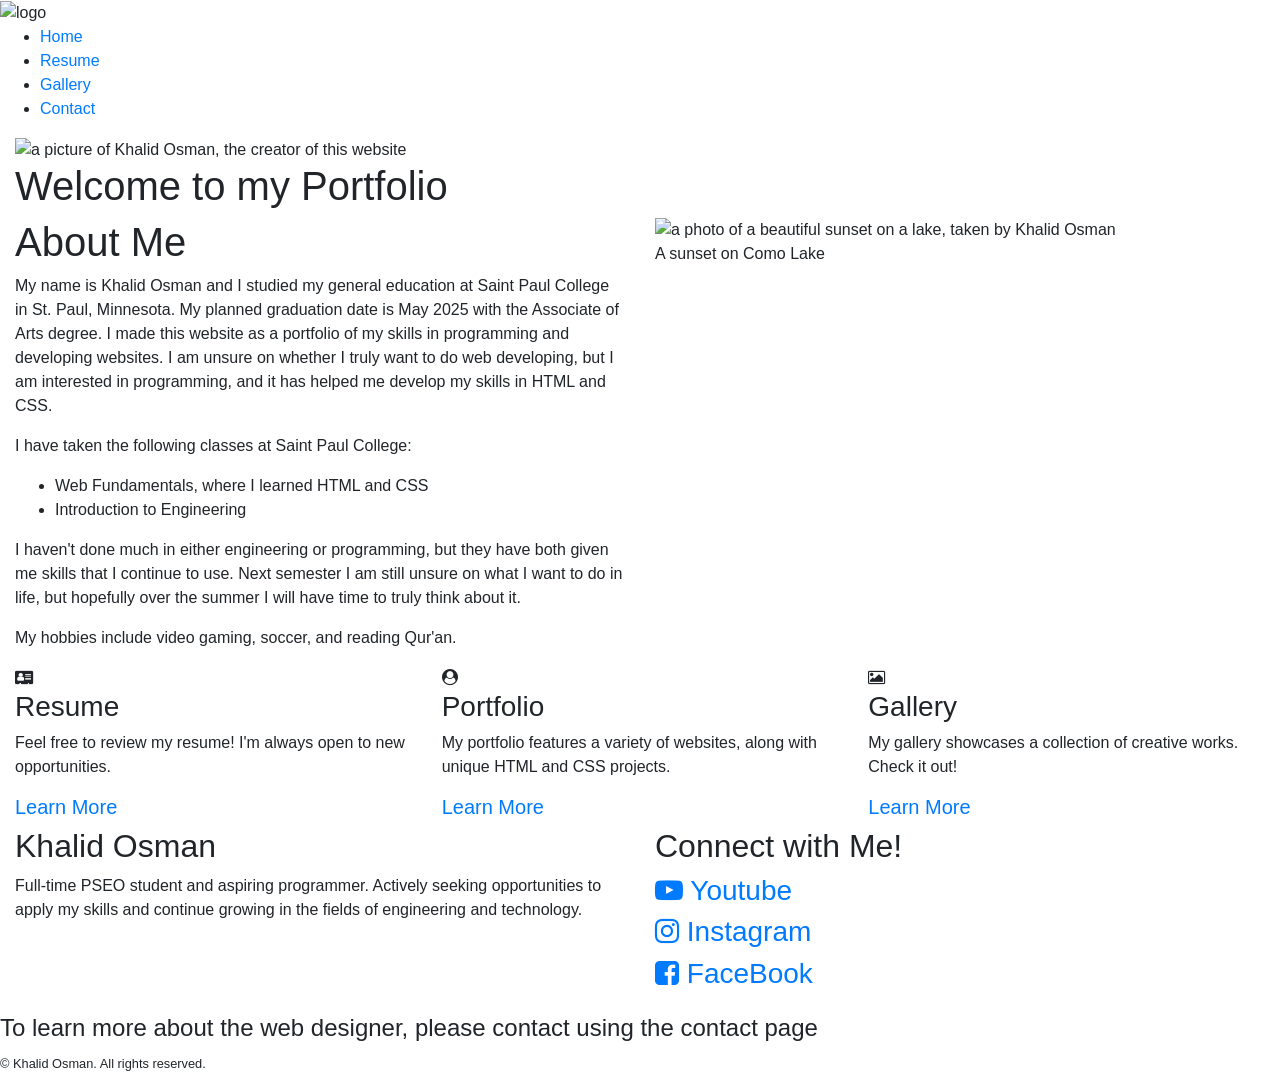
==== index.html @ 5bdfbca0 "Initial Publish" ====
<!DOCTYPE html>
<html lang="en">
<head>
	<meta charset="utf-8">
	<meta name="viewport" content="width=device=width, initial-scale=1, minimum-scale=1" />
	<meta name="description" content="This is an example of a meta description. This will often show up in search results so it is important to write a high quality description for each page of a website">
	<title>Khalid Osman Potfolio :: Home</title>
	<meta name="description" content="This is the home page of Khalid Osman, a student of Susan Metoxen who strives to learn web programming">
	<link rel="stylesheet" href="https://cdnjs.cloudflare.com/ajax/libs/font-awesome/4.7.0/css/font-awesome.min.css">
	<link rel="stylesheet" href="https://cdn.jsdelivr.net/npm/bootstrap@4.6.1/dist/css/bootstrap.min.css">
	<link rel="stylesheet" href="style.css">
</head>
<body>
	<header>
		<img src="images/logo.png" alt="logo" height="157" width="322" class="img-fluid logo">
	</header>
	<nav>
		<ul>
			<li><a href="index.html">Home</a></li>
			<li><a href="resume.html">Resume</a></li>
			<li><a href="gallery.html">Gallery</a></li>
			<li><a href="contact.html">Contact</a></li>
		</ul>
	</nav>
	<div class="main-picture">
		<div class="container-fluid">
			<div class="row">
				<div class="col-sm-12">
					<img src="images/image3.jpg" height="175" width="175" alt="a picture of Khalid Osman, the creator of this website" class="main-picture-2">
					<h1>Welcome to my Portfolio</h1>
				</div>
			</div>
		</div>
	</div>	
	<main>
		<div class="container-fluid">
			<div class="row">
				<div class="col-sm-6">
					<h1>About Me</h1>
					<p>My name is Khalid Osman and I studied my general education at Saint Paul College in St. Paul, Minnesota. My planned graduation date is May 2025 with the Associate of Arts degree. I made this website as a portfolio of my skills in programming and developing websites. I am unsure on whether I truly want to do web developing, but I am interested in programming, and it has helped me develop my skills in HTML and CSS.</p>
					<p>I have taken the following classes at Saint Paul College:</p>
					<ul>
						<li>Web Fundamentals, where I learned HTML and CSS</li>
						<li>Introduction to Engineering</li>
					</ul>
					<p>I haven't done much in either engineering or programming, but they have both given me skills that I continue to use. Next semester I am still unsure on what I want to do in life, but hopefully over the summer I will have time to truly think about it.</p>
					<p>My hobbies include video gaming, soccer, and reading Qur'an.</p>
				</div>
				<div class="col-sm-6">
					<img src="images/image2.jpg" height="600" width="800" alt="a photo of a beautiful sunset on a lake, taken by Khalid Osman" class="home-photo">
					<p>A sunset on Como Lake</p>
				</div>
			</div>
		</div>
		<div class="container-fluid">
			<div class="row">
				<div class="col-sm-4">
					<i class="fa fa-address-card" aria-hidden="true"></i>
					<h3>Resume</h3>
					<p>Feel free to review my resume! I'm always open to new opportunities.</p>
					<a href="resume.html">
						<h5>Learn More</h5>
					</a>
				</div>
				<div class="col-sm-4">
					<i class="fa fa-user-circle" aria-hidden="true"></i>
					<h3>Portfolio</h3>
					<p>My portfolio features a variety of websites, along with unique HTML and CSS projects.</p>
					<a href="index.html">
						<h5>Learn More</h5>
					</a>
				</div>
				<div class="col-sm-4">
					<i class="fa fa-picture-o" aria-hidden="true"></i>
					<h3>Gallery</h3>
					<p>My gallery showcases a collection of creative works. Check it out!</p>
					<a href="gallery.html">
						<h5>Learn More</h5>
					</a>
				</div>
			</div>
		</div>
	</main>
	<footer>
		<blockquote>
			<div class="container-fluid">
				<div class="row">
					<div class="col-sm-6">
						<h2>Khalid Osman</h2>
						<p>Full-time PSEO student and aspiring programmer. Actively seeking opportunities to apply my skills and continue growing in the fields of engineering and technology.</p>
					</div>
					<div class="col-sm-6">
						<h2>Connect with Me!</h2>
						<a href="https://www.youtube.com/channel/UCMiJyd08GP-nueF3Px2SxwA">
							<h3> <i class="fa fa-youtube-play" aria-hidden="true"></i>
							Youtube</h3>
						</a>
						<a href="https://www.instagram.com/khalid_osman1414/">
							<h3><i class="fa fa-instagram" aria-hidden="true"></i>
							Instagram</h3>
						</a>
						<a href="https://www.facebook.com/profile.php?id=61564901271099">
							<h3><i class="fa fa-facebook-square" aria-hidden="true"></i>
							FaceBook</h3>
						</a>
					</div>
				</div>
			</div>
		</blockquote>
		<h4>To learn more about the web designer, please contact using the contact page</h4>
		<small>&copy; Khalid Osman. All rights reserved.</small>
	</footer>
	<!--jQuery, Popper, and Bootstrap Javascript files-->
	<script src="https://cdn.jsdelivr.net/npm/jquery@3.6.0/dist/jquery.slim.min.js"></script>
	<script src="https://cdn.jsdelivr.net/npm/popper.js@1.16.1/dist/umd/popper.min.js"></script>
	<script src="https://cdn.jsdelivr.net/npm/bootstrap@4.6.1/dist/js/bootstrap.bundle.min.js"></script>
</body>
</html>
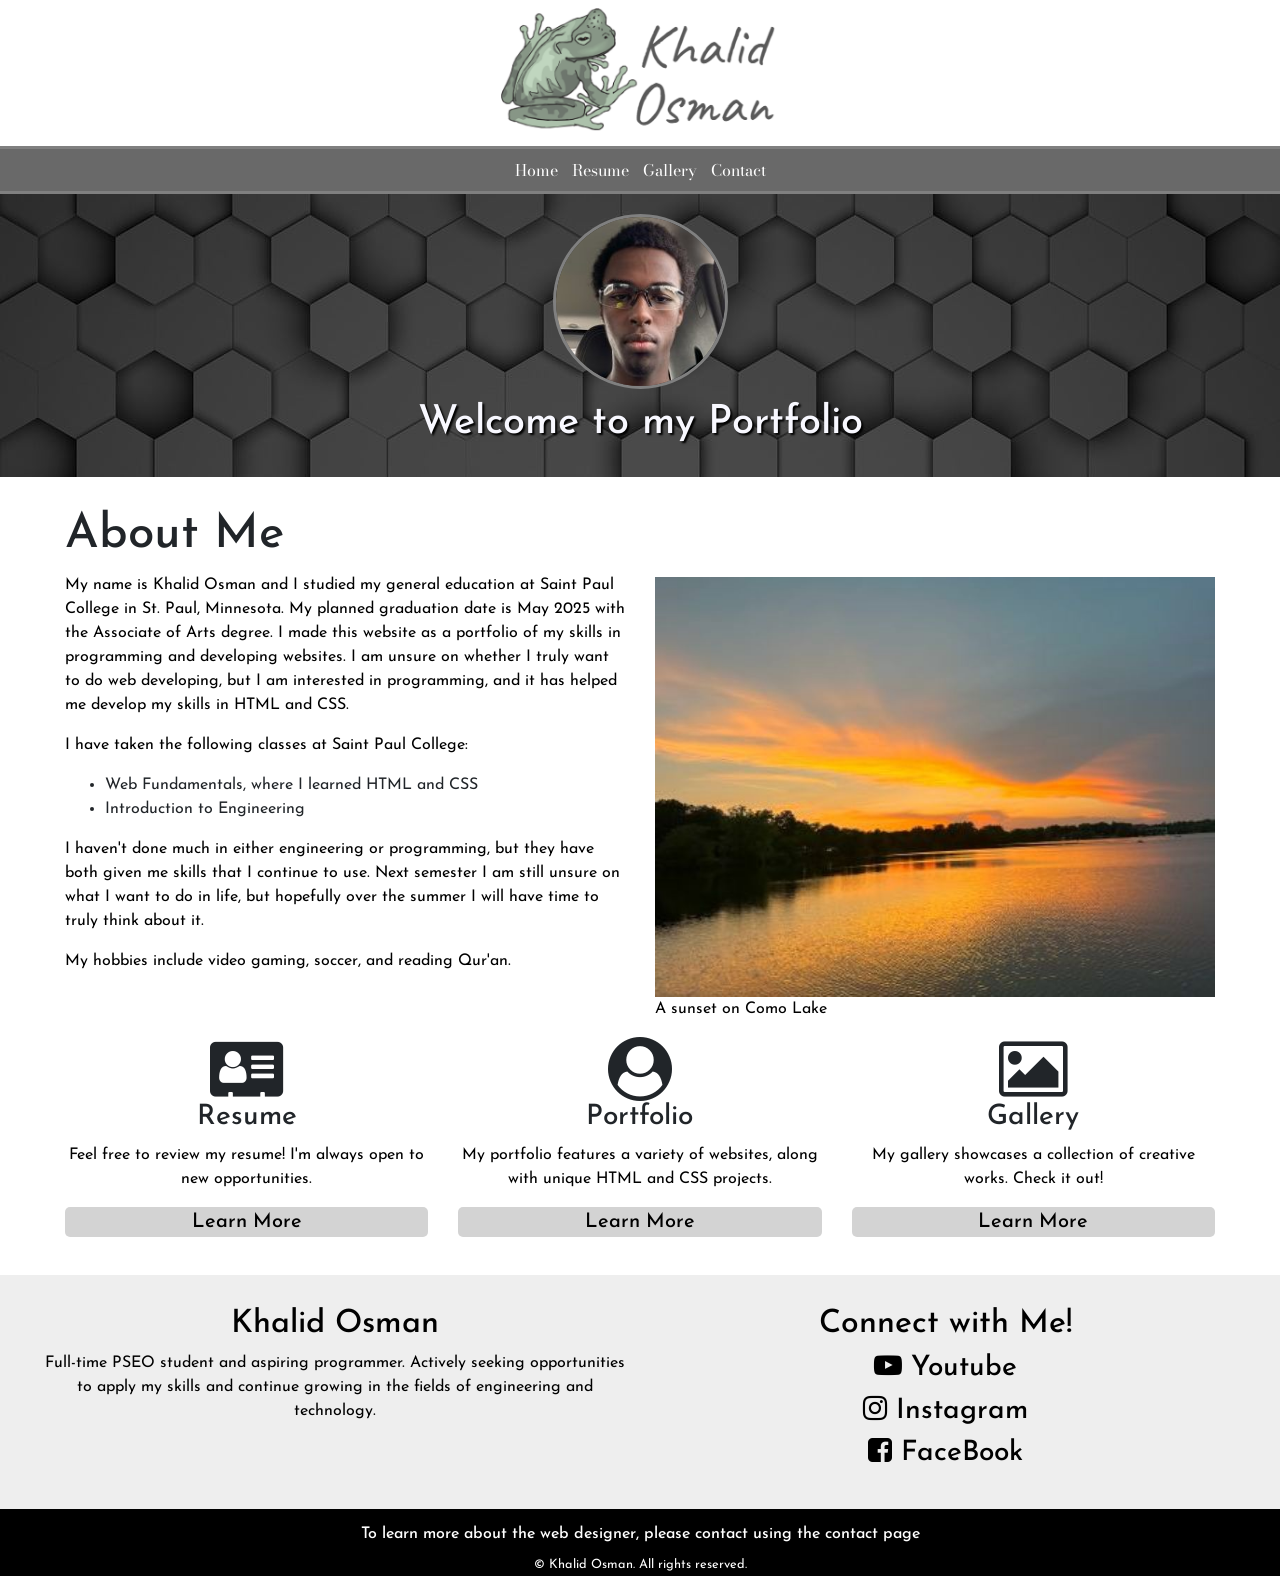
==== commit cbd78240: "Update index.html" ====
--- a/index.html
+++ b/index.html
@@ -3,17 +3,19 @@
 <head>
 	<meta charset="utf-8">
 	<meta name="viewport" content="width=device=width, initial-scale=1, minimum-scale=1" />
-	<meta name="description" content="This is an example of a meta description. This will often show up in search results so it is important to write a high quality description for each page of a website">
-	<title>Khalid Osman Potfolio :: Home</title>
+	<meta name="description" content="A personal portfolio featuring my resume, photography gallery, and creative work — a snapshot of who I am and what I do">
+	<title>Khalid Osman's Portfolio | Home</title>
 	<meta name="description" content="This is the home page of Khalid Osman, a student of Susan Metoxen who strives to learn web programming">
 	<link rel="stylesheet" href="https://cdnjs.cloudflare.com/ajax/libs/font-awesome/4.7.0/css/font-awesome.min.css">
 	<link rel="stylesheet" href="https://cdn.jsdelivr.net/npm/bootstrap@4.6.1/dist/css/bootstrap.min.css">
 	<link rel="stylesheet" href="style.css">
 </head>
 <body>
+	<!-- Icon -->
 	<header>
 		<img src="images/logo.png" alt="logo" height="157" width="322" class="img-fluid logo">
 	</header>
+	<!--  Website Navagation -->
 	<nav>
 		<ul>
 			<li><a href="index.html">Home</a></li>
@@ -81,6 +83,7 @@
 			</div>
 		</div>
 	</main>
+	<!-- Footer  -->
 	<footer>
 		<blockquote>
 			<div class="container-fluid">
@@ -115,4 +118,4 @@
 	<script src="https://cdn.jsdelivr.net/npm/popper.js@1.16.1/dist/umd/popper.min.js"></script>
 	<script src="https://cdn.jsdelivr.net/npm/bootstrap@4.6.1/dist/js/bootstrap.bundle.min.js"></script>
 </body>
-</html>+</html>
--- a/style.css
+++ b/style.css
@@ -0,0 +1,190 @@
+@import url('https://fonts.googleapis.com/css2?family=Josefin+Sans:ital,wght@0,100..700;1,100..700&display=swap');
+@import url('https://fonts.googleapis.com/css2?family=Bodoni+Moda:ital,opsz,wght@0,6..96,400..900;1,6..96,400..900&display=swap');
+body{
+   font-family: "Josefin Sans", sans-serif;
+   margin: 0;
+}
+
+/* Website Links except the nav */
+a:link{
+   color: black;
+}
+a:visited{
+   color: black;
+}
+a:hover{
+   color:lightgray;
+}
+a:active{
+   color: black;
+}
+header{
+   text-align: center;
+   font-family: "Cinzel", sans-serif;
+}
+
+/* Navigation */
+nav{
+   background-color: dimgray;
+   border-top: 3px solid gray;
+   border-bottom: 3px solid gray;
+   padding: 1px;
+   font-family: "Bodoni Moda", sans-serif;
+}
+nav ul{
+   list-style-type: none;
+   text-align: center;
+   margin: 8px 0;
+   padding: 0;
+}
+nav li{
+   display: inline;
+   padding: 5px;
+}
+nav a{
+   text-decoration: none;
+}
+nav a:link{
+   color: white;
+}
+nav a:visited{
+   color: whitesmoke;
+}
+nav a:hover{
+   color: gray;
+}
+nav a:active{
+   color: darkgray;
+}
+.logo{
+   max-width: 300px;
+}
+
+/* Background Image */
+.main-picture{
+   background-image: url(images/image1.jpg);
+   background-size: cover;
+   padding: 20px;
+}
+.main-picture h1{
+   font-family: "Josefin Sans", sans-serif;
+   color: ghostwhite;
+   font-size: 40px;
+   text-shadow: 2px 2px 2px black;
+   text-align: center;
+   padding: 10px 0;
+   margin: 0;
+}
+.main-picture-2{
+   display: block;
+   margin-left: auto;
+   margin-right: auto;
+   border-radius: 50%;
+   border: 3px solid gray;
+}
+.home-photo{
+   height: auto;
+   width: 100%;
+   padding-top: 70px;
+}
+/* Main */
+main{
+   max-width: 1200px;
+   margin: 20px auto;
+   padding: 10px;
+}
+blockquote{
+   background-color: #eeeeee;
+   padding: 30px;
+}
+.resume-blockquote{
+   background-color: ghostwhite;
+   max-width: 1000px;
+   box-shadow: 4px 2px 2px gray;
+   margin-left: 100px;
+}
+hr{
+   background-color: black;
+   margin-left: auto;
+   margin-right: auto;
+}
+li,p,b{
+   font-size: 1em;
+}
+.col-sm-4{
+   text-align: center;
+}
+.fa{
+   font-size: 4em;
+}
+iframe{
+   float: right;
+   margin-bottom: 20px;
+}
+/* Gallery */
+.gallery .preview{
+    width: 100%;
+    height: auto;
+}
+
+.gallery .gallery-thumbnails img {
+    width: 100px;
+    height: 75px;
+    margin: 3px 10px 10px 0;
+}
+
+.gallery .gallery-thumbnails img:hover {
+    opacity: 0.8;
+    cursor: pointer;
+}
+
+.gallery .preview img#preview {
+    padding: 1px;
+    max-width: 100%;
+    height: auto;
+    margin: 0 auto !important;
+    display: block !important;
+}
+/* Footer */
+footer{
+   text-align: center;
+   clear: both;
+   background-color: black;
+   color: white;
+   .fa{
+      font-size: 1em;
+   }
+}
+
+/* CSS without a media query--aplies to all sizes unless overridden*/
+h1{
+   font-size: 3em;
+}
+h2{
+   font-size: 2em;
+   color: black;
+}
+h4{
+   font-size: 1em;
+}
+h5{
+   background-color: lightgray;
+   border-radius: 5px;
+   padding: 3px;
+}
+p{
+   color: black;
+}
+/* CSS Adjustments for Tablets */
+@media only screen and (max-width: 1024px) {
+   h1{
+      font-size: 2em;
+   }
+}
+
+/*CSS Adjustments for Smartphones */
+@media only screen and (max-width: 768px) {
+   h1{
+      font-size: 1.5em;
+   }
+}
